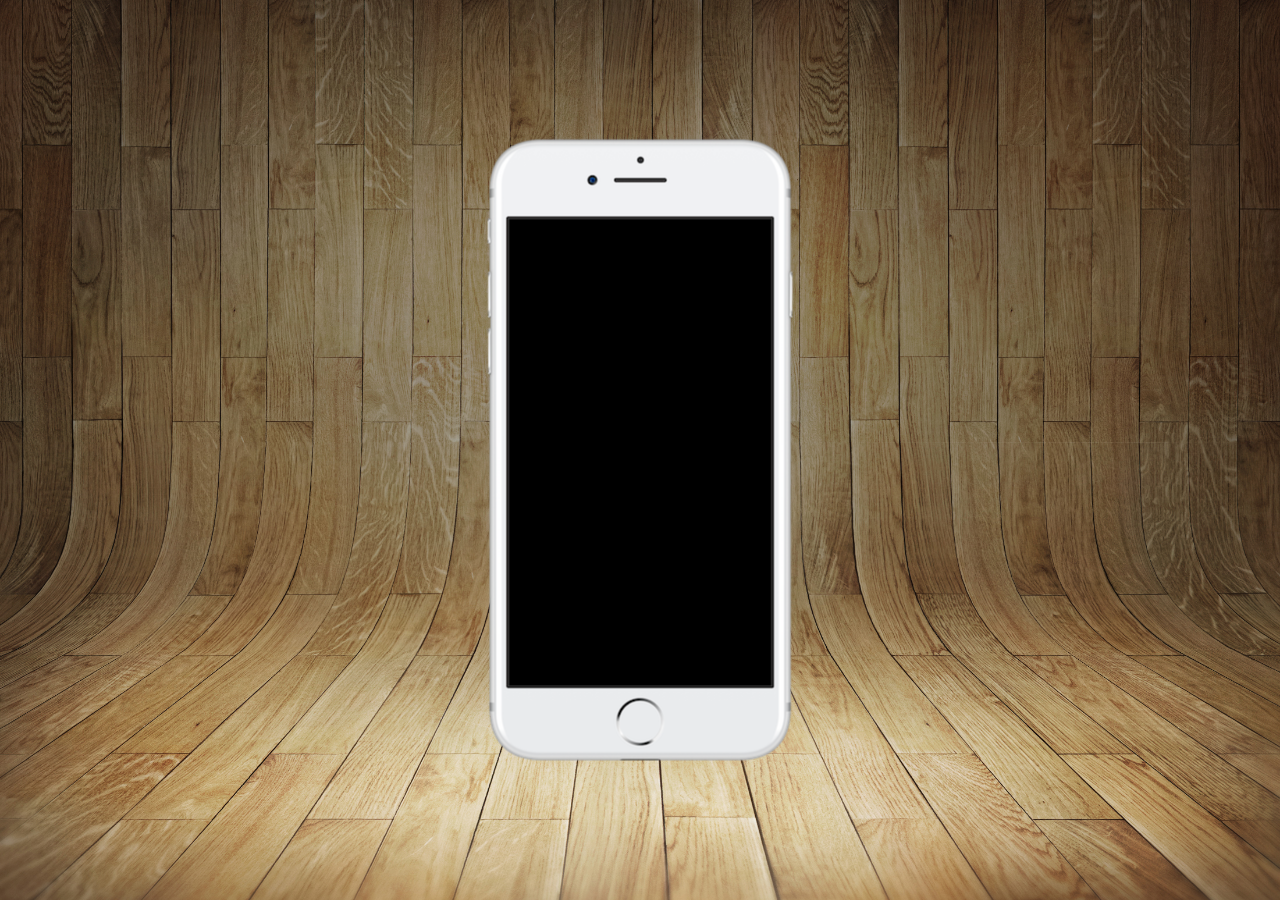
==== index.html @ 90817251 "update" ====
<!DOCTYPE html>
<html lang="pt-br">
<head>
    <meta charset="UTF-8">
    <meta name="viewport" content="width=device-width, initial-scale=1.0">
    <title>redes sociais</title>
    <link rel="stylesheet" href="style/style.css">
    <link rel="shortcut icon" href="favicon.ico" type="image/x-icon">
</head>
<body>
    <main>
        <section id="telefone">

        </section>
        <section id="redes-sociais">
            
        </section>
    </main>
</body>
</html>
---- style/style.css ----
@charset UTF-8;

* {
    margin: 0px;
    padding: 0px;
    font-family: Arial, Helvetica, sans-serif;
}

html, body {
    height: 100vh;
    width: 100vw;
    background-color: black;
}

body {
    background: url(../imagens/fundo-madeira.jpg);
    background-attachment: fixed;
    background-size: cover;
}

main {
    position: relative;
    height: 100vh;
}

section#telefone {
    position: absolute;
    top: 50%;
    left: 50%;
    transform: translate(-50%, -50%);
    height: 627px;
    width: 311px;
    background-color: red;
    background: url(../imagens/frame-iphone.png) no-repeat;
}
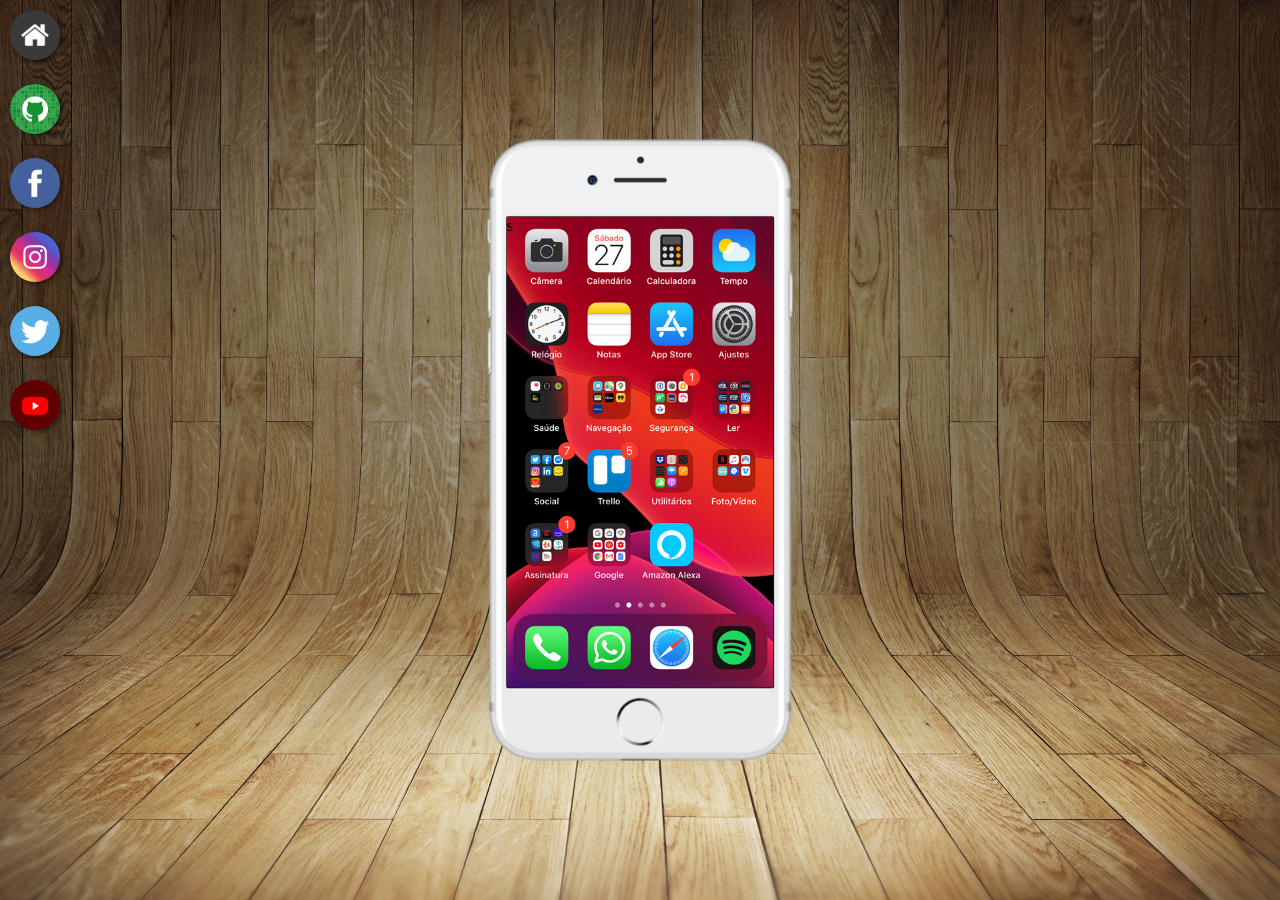
==== commit f06bb3de: "update" ====
--- a/index.html
+++ b/index.html
@@ -10,10 +10,17 @@
 <body>
     <main>
         <section id="telefone">
-
+            <iframe src="home.html" name="tela" id="tela" frameborder="0">
+                Seu navegador não suporta iframes.
+            </iframe>
         </section>
         <section id="redes-sociais">
-            
+            <a href="#" target="tela"><img src="imagens/logo-home.jpg" alt=""></a><br>
+            <a href="#" target="tela"><img src="imagens/logo-github.jpg" alt=""></a><br>
+            <a href="#" target="tela"><img src="imagens/logo-facebook.jpg" alt=""></a><br>
+            <a href="#" target="tela"><img src="imagens/logo-instagram.jpg" alt=""></a><br>
+            <a href="#" target="tela"><img src="imagens/logo-twitter.jpg" alt=""></a><br>
+            <a href="#" target="tela"><img src="imagens/logo-youtube.jpg" alt=""></a><br>
         </section>
     </main>
 </body>
--- a/style/style.css
+++ b/style/style.css
@@ -1,4 +1,4 @@
-@charset UTF-8;
+@charset "UTF-8";
 
 * {
     margin: 0px;
@@ -32,4 +32,28 @@
     width: 311px;
     background-color: red;
     background: url(../imagens/frame-iphone.png) no-repeat;
+}
+
+iframe#tela {
+    position: relative;
+    top: 80px;
+    left: 22px;
+    width: 267px;
+    height: 471px;
+    box-shadow: inset 3px 3px 10px 5px rgba(0, 0, 0, 0.5);
+}
+
+section#redes-sociais a img {
+    width: 50px;
+    margin: 10px;
+    border-radius: 50%;
+    box-shadow: 2px 2px 5px rgba(0, 0, 0, 0.5);
+    box-sizing: border-box;
+}
+
+section#redes-sociais img:hover {
+    border: 2px solid white;
+    transform: translate(-3px, -3px);
+    box-shadow: 5px 5px 10px rgba(0, 0, 0, 0.6);
+    transition: transform .3s, border .3s;
 }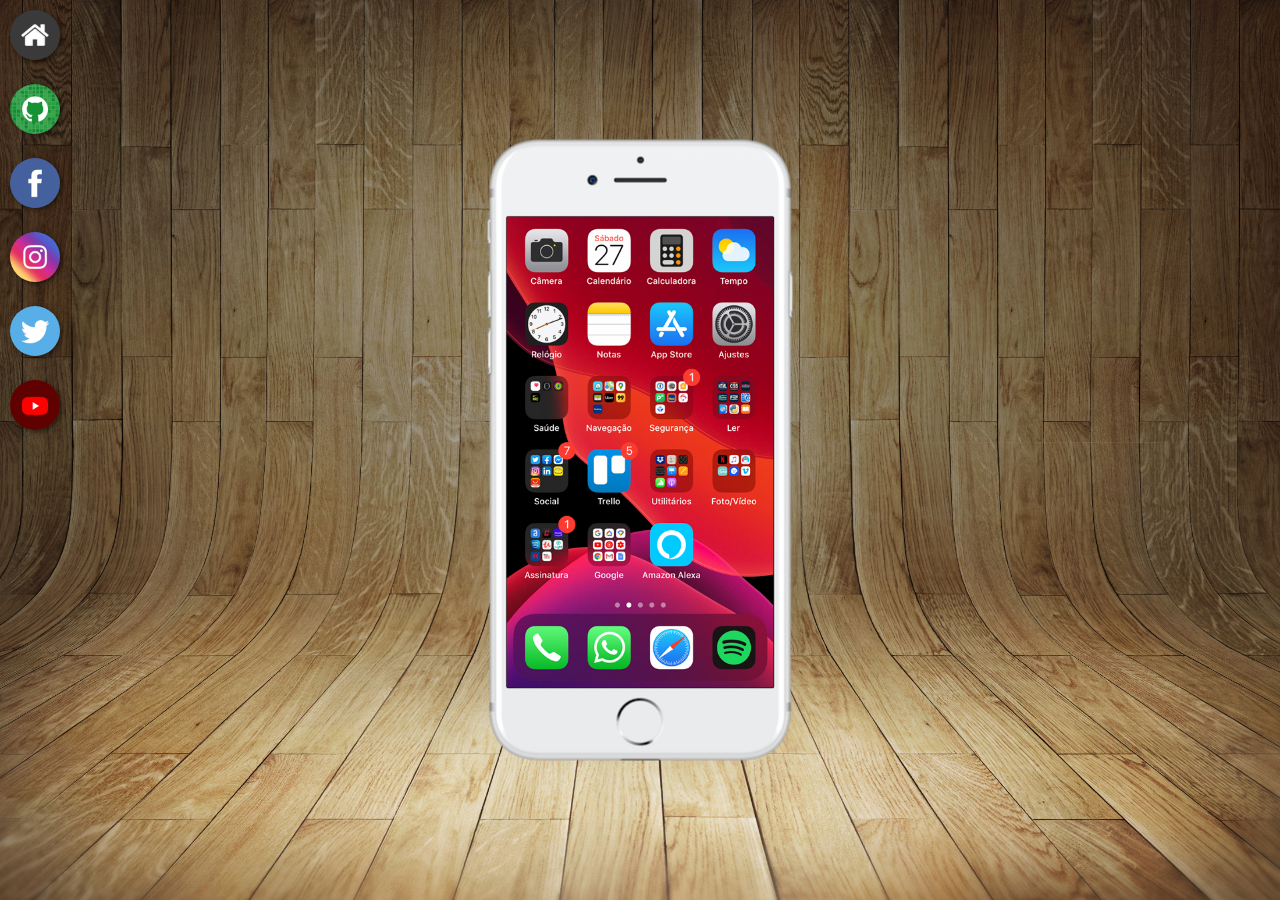
==== commit b5356a67: "update" ====
--- a/index.html
+++ b/index.html
@@ -15,12 +15,12 @@
             </iframe>
         </section>
         <section id="redes-sociais">
-            <a href="#" target="tela"><img src="imagens/logo-home.jpg" alt=""></a><br>
-            <a href="#" target="tela"><img src="imagens/logo-github.jpg" alt=""></a><br>
-            <a href="#" target="tela"><img src="imagens/logo-facebook.jpg" alt=""></a><br>
-            <a href="#" target="tela"><img src="imagens/logo-instagram.jpg" alt=""></a><br>
-            <a href="#" target="tela"><img src="imagens/logo-twitter.jpg" alt=""></a><br>
-            <a href="#" target="tela"><img src="imagens/logo-youtube.jpg" alt=""></a><br>
+            <a href="home.html" target="tela"><img src="imagens/logo-home.jpg" alt=""></a><br>
+            <a href="pages/github.html" target="tela"><img src="imagens/logo-github.jpg" alt=""></a><br>
+            <a href="pages/facebook.html" target="tela"><img src="imagens/logo-facebook.jpg" alt=""></a><br>
+            <a href="pages/instagram.html" target="tela"><img src="imagens/logo-instagram.jpg" alt=""></a><br>
+            <a href="pages/twitter.html" target="tela"><img src="imagens/logo-twitter.jpg" alt=""></a><br>
+            <a href="pages/youtube.html" target="tela"><img src="imagens/logo-youtube.jpg" alt=""></a><br>
         </section>
     </main>
 </body>
